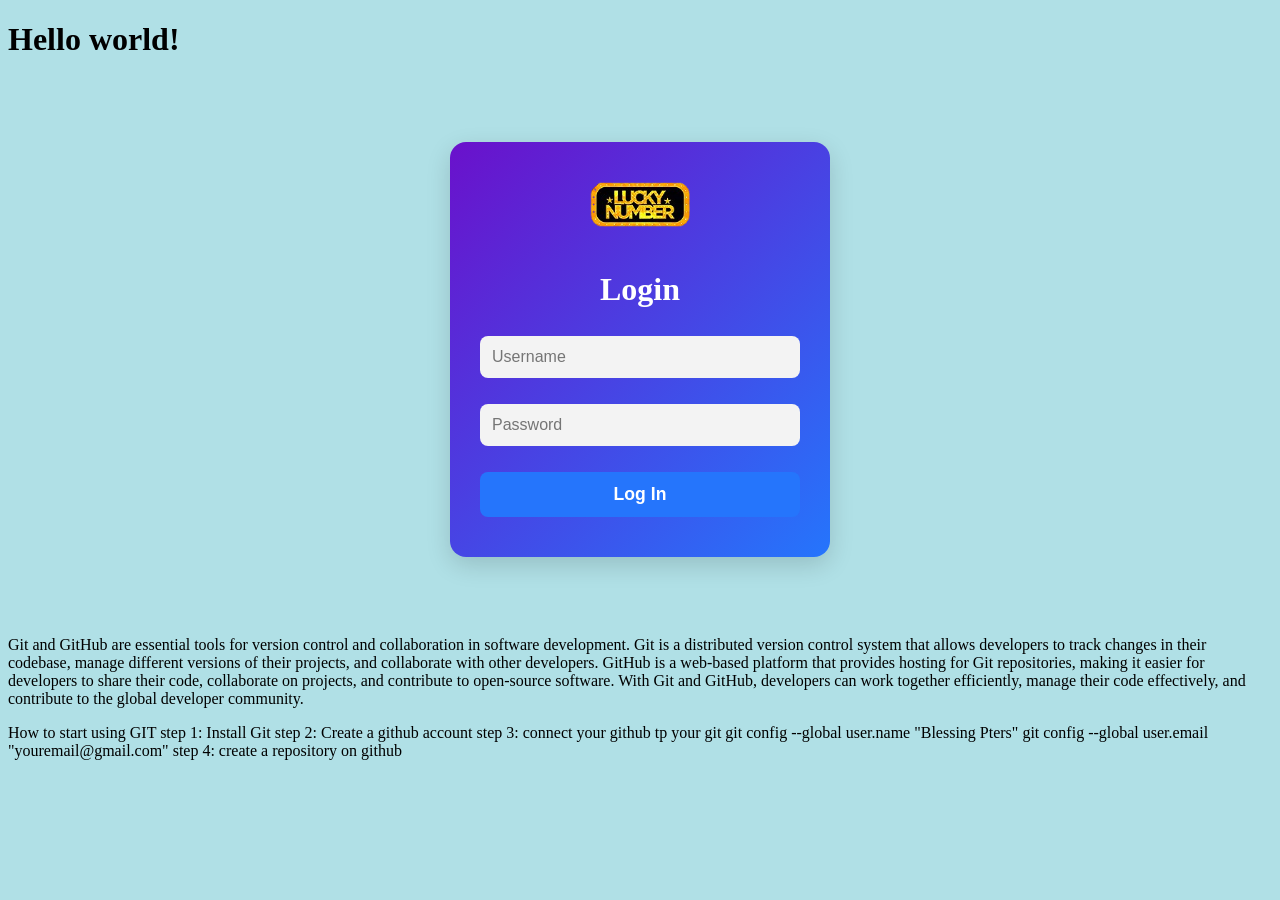
==== index.html @ 62d1fb3e "first commit" ====
<!doctype html>
<html lang="en">
	<head>
		<title>future forge frontend</title>
		<meta name="description" content="This is future forge frontend cohort 1" />
		<link rel="stylesheet" href="/style.css" />
		<!-- <script src="https://cdn.jsdelivr.net/npm/@tailwindcss/browser@4"></script> -->
	</head>

	<body style="background-color: powderblue">

		<h1 class="text-3xl font-bold underline">Hello world!</h1>


		<div class="login-container">
			<form class="login-form">
				<img src="/images/logo.png" alt="logo" class="logo">
				<h2>Login</h2>
				<input type="text" placeholder="Username" required>
				<input type="password" placeholder="Password" required>
				<button type="submit">Log In</button>
			</form>
		</div>

		<!-- <div class="">
			<div class="item1">1</div>
			<div class="item item2">2</div>
			<div class="item item3">3</div>
			<div class="item item4">4</div>
			<div class="item item5">5</div>
			<div class="item item6">6</div>
			<div class="item item6">7</div>
			<div class="item item6">8</div>
			<div class="item item6">9</div>
			<div class="item item6">10</div>
			<div class="item item6">11</div>
			<div class="item item6">12</div>
			<div class="item item6">13</div>
		</div> -->

		<p>Git and GitHub are essential tools for version control and collaboration in software development. Git is a distributed version control system that allows developers to track changes in their codebase, manage different versions of their projects, and collaborate with other developers. GitHub is a web-based platform that provides hosting for Git repositories, making it easier for developers to share their code, collaborate on projects, and contribute to open-source software. With Git and GitHub, developers can work together efficiently, manage their code effectively, and contribute to the global developer community.</p>

		How to start using GIT
		step 1: Install Git
		step 2: Create a github account
		step 3: connect your github tp your git
			git config --global user.name "Blessing Pters"
			git config --global user.email "youremail@gmail.com"
		step 4: create a repository on github
	</body>
</html>
---- style.css ----
/* .container {
    display: grid;
    gap: 10px;
    grid-template-columns: auto auto auto;
    place-content: end;
} */

.item2{
    width: 200px;
    padding: 20px;
    background-color: red;
    border: 5px solid black;
}


.item1{
    /* box-sizing: border-box; */
    width: 200px;
    border: 5px solid black;
    padding: 20px;
    background-color: blue;
}

.login-container {
    display: flex;
    justify-content: center;
    align-items: center;
    height: 60vh;
}

.login-form {
    background: linear-gradient(135deg, #6a11cb 0%, #2575fc 100%);
    padding: 40px 30px;
    border-radius: 16px;
    box-shadow: 0 8px 24px rgba(0,0,0,0.15);
    display: flex;
    flex-direction: column;
    gap: 18px;
    min-width: 320px;
}

.login-form h2 {
    color: #fff;
    margin-bottom: 10px;
    text-align: center;
    font-size: 2rem;
    font-weight: 700;
}

.login-form input {
    padding: 12px;
    border: none;
    border-radius: 8px;
    font-size: 1rem;
    background: #f3f3f3;
    margin-bottom: 8px;
    outline: none;
    transition: box-shadow 0.2s;
}

.login-form input:focus {
    box-shadow: 0 0 0 2px #2575fc;
}

.login-form button {
    padding: 12px;
    border: none;
    border-radius: 8px;
    background: #2575fc;
    color: #fff;
    font-size: 1.1rem;
    font-weight: 600;
    cursor: pointer;
    transition: background 0.2s;
}

.login-form button:hover {
    background: #6a11cb;
}
.logo{
    width: 100px;
    height: auto;
    margin: 0 auto;
}
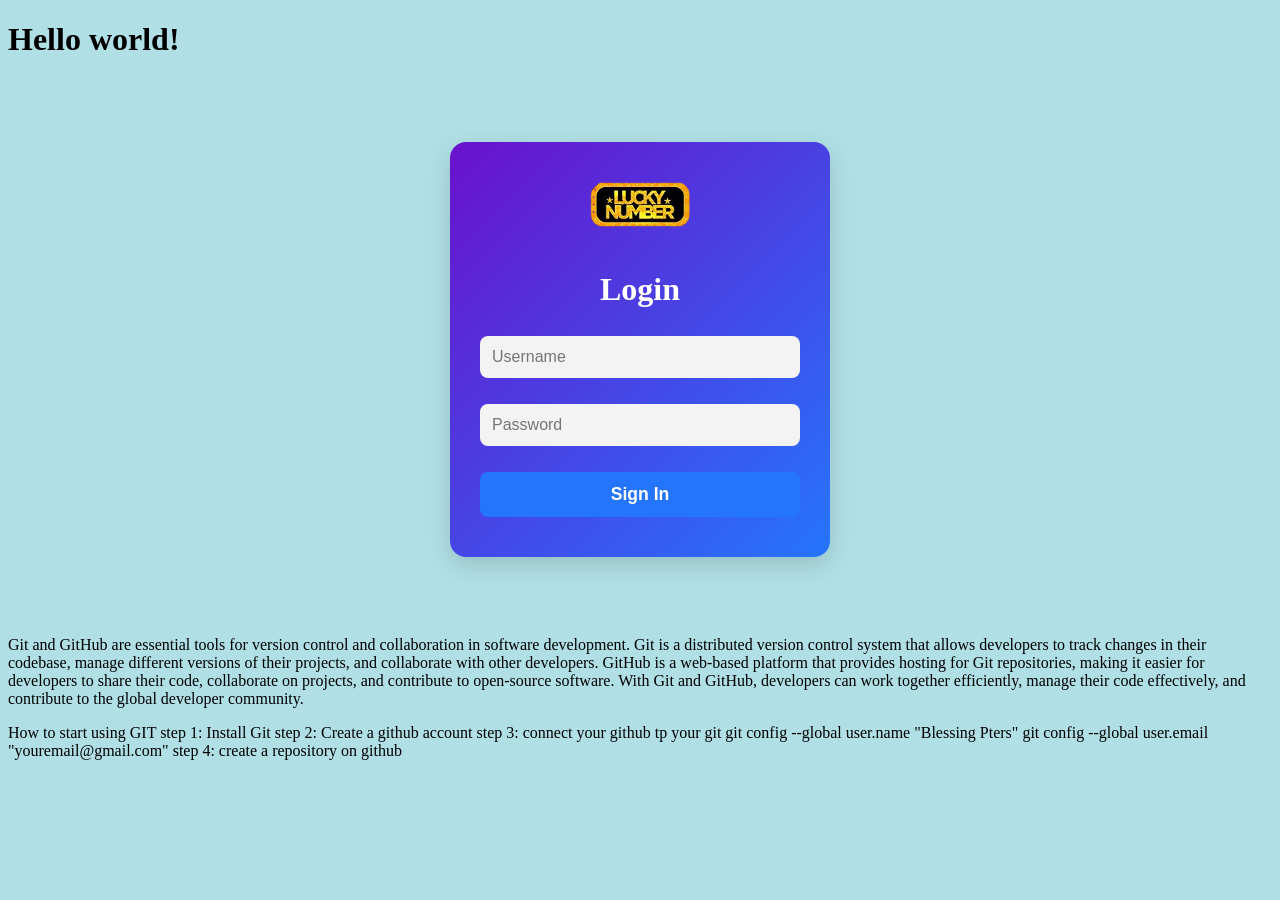
==== commit 1c28772c: "change button message" ====
--- a/index.html
+++ b/index.html
@@ -18,7 +18,7 @@
 				<h2>Login</h2>
 				<input type="text" placeholder="Username" required>
 				<input type="password" placeholder="Password" required>
-				<button type="submit">Log In</button>
+				<button type="submit">Sign In</button>
 			</form>
 		</div>
 
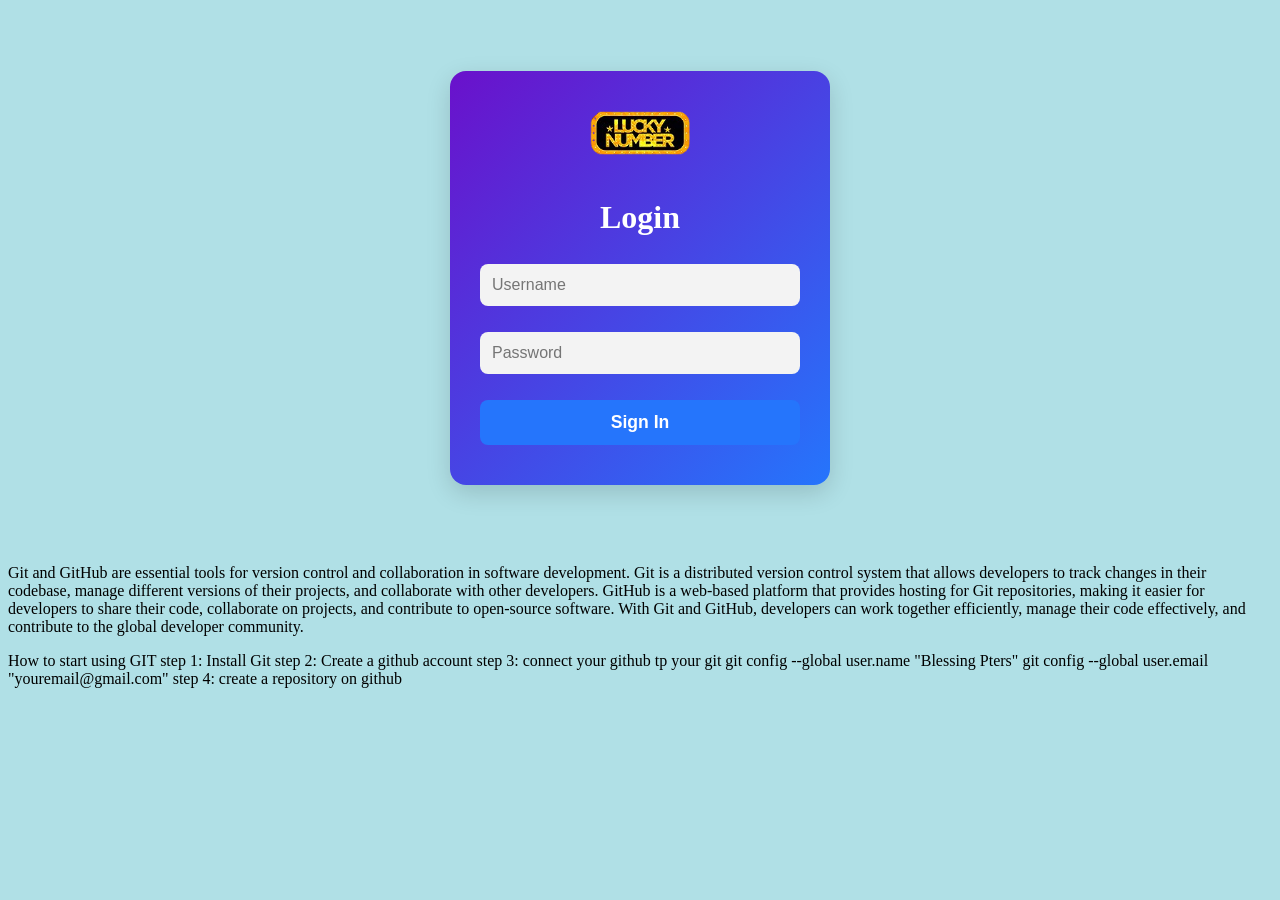
==== commit c7acbb05: "Cleanup unsused code" ====
--- a/index.html
+++ b/index.html
@@ -9,9 +9,6 @@
 
 	<body style="background-color: powderblue">
 
-		<h1 class="text-3xl font-bold underline">Hello world!</h1>
-
-
 		<div class="login-container">
 			<form class="login-form">
 				<img src="/images/logo.png" alt="logo" class="logo">
@@ -21,22 +18,6 @@
 				<button type="submit">Sign In</button>
 			</form>
 		</div>
-
-		<!-- <div class="">
-			<div class="item1">1</div>
-			<div class="item item2">2</div>
-			<div class="item item3">3</div>
-			<div class="item item4">4</div>
-			<div class="item item5">5</div>
-			<div class="item item6">6</div>
-			<div class="item item6">7</div>
-			<div class="item item6">8</div>
-			<div class="item item6">9</div>
-			<div class="item item6">10</div>
-			<div class="item item6">11</div>
-			<div class="item item6">12</div>
-			<div class="item item6">13</div>
-		</div> -->
 
 		<p>Git and GitHub are essential tools for version control and collaboration in software development. Git is a distributed version control system that allows developers to track changes in their codebase, manage different versions of their projects, and collaborate with other developers. GitHub is a web-based platform that provides hosting for Git repositories, making it easier for developers to share their code, collaborate on projects, and contribute to open-source software. With Git and GitHub, developers can work together efficiently, manage their code effectively, and contribute to the global developer community.</p>
 
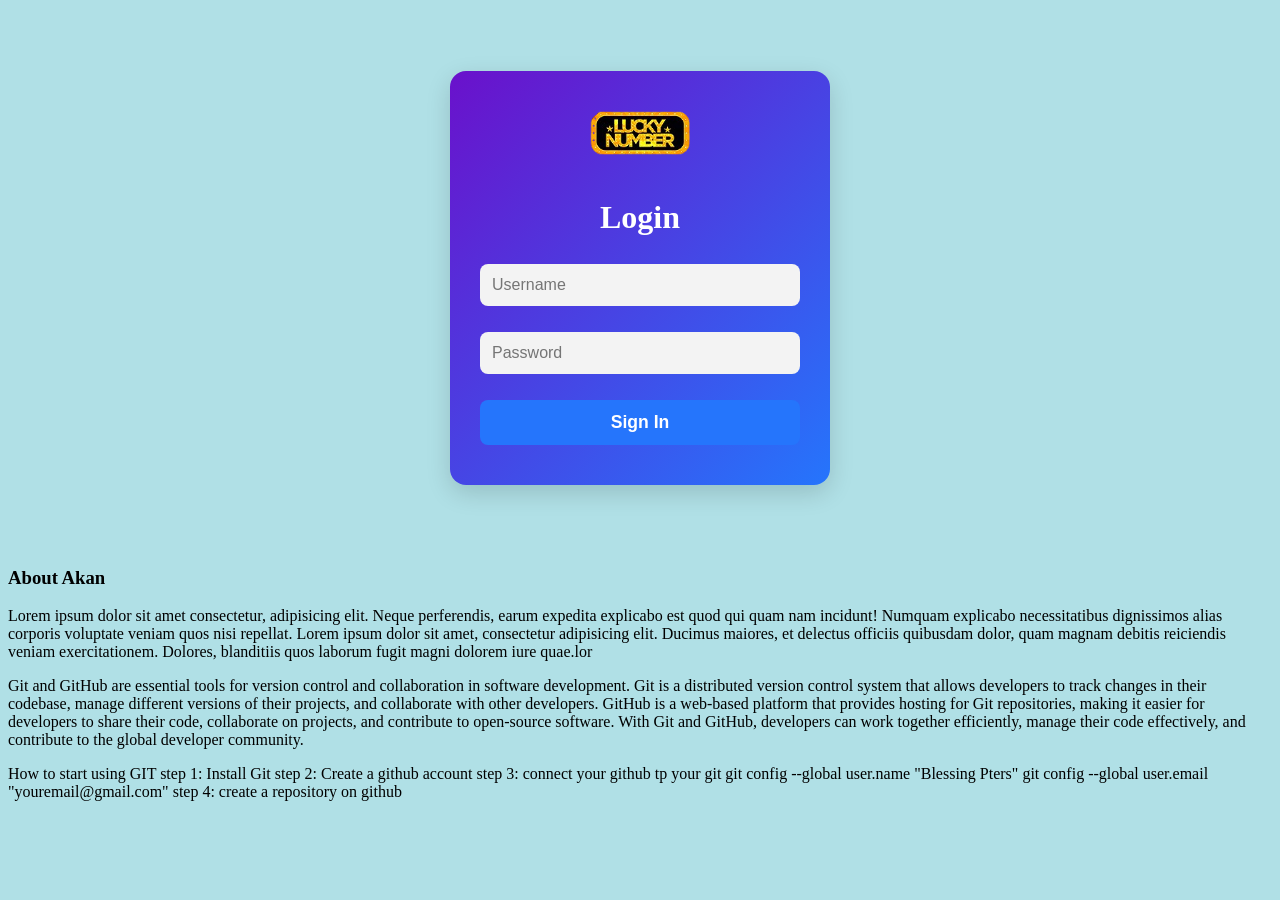
==== commit 8597d717: "Added about Akan" ====
--- a/index.html
+++ b/index.html
@@ -18,7 +18,10 @@
 				<button type="submit">Sign In</button>
 			</form>
 		</div>
-
+         <div>
+			<h3>About Akan</h3>
+			<p>Lorem ipsum dolor sit amet consectetur, adipisicing elit. Neque perferendis, earum expedita explicabo est quod qui quam nam incidunt! Numquam explicabo necessitatibus dignissimos alias corporis voluptate veniam quos nisi repellat. Lorem ipsum dolor sit amet, consectetur adipisicing elit. Ducimus maiores, et delectus officiis quibusdam dolor, quam magnam debitis reiciendis veniam exercitationem. Dolores, blanditiis quos laborum fugit magni dolorem iure quae.lor </p>
+		 </div>
 		<p>Git and GitHub are essential tools for version control and collaboration in software development. Git is a distributed version control system that allows developers to track changes in their codebase, manage different versions of their projects, and collaborate with other developers. GitHub is a web-based platform that provides hosting for Git repositories, making it easier for developers to share their code, collaborate on projects, and contribute to open-source software. With Git and GitHub, developers can work together efficiently, manage their code effectively, and contribute to the global developer community.</p>
 
 		How to start using GIT
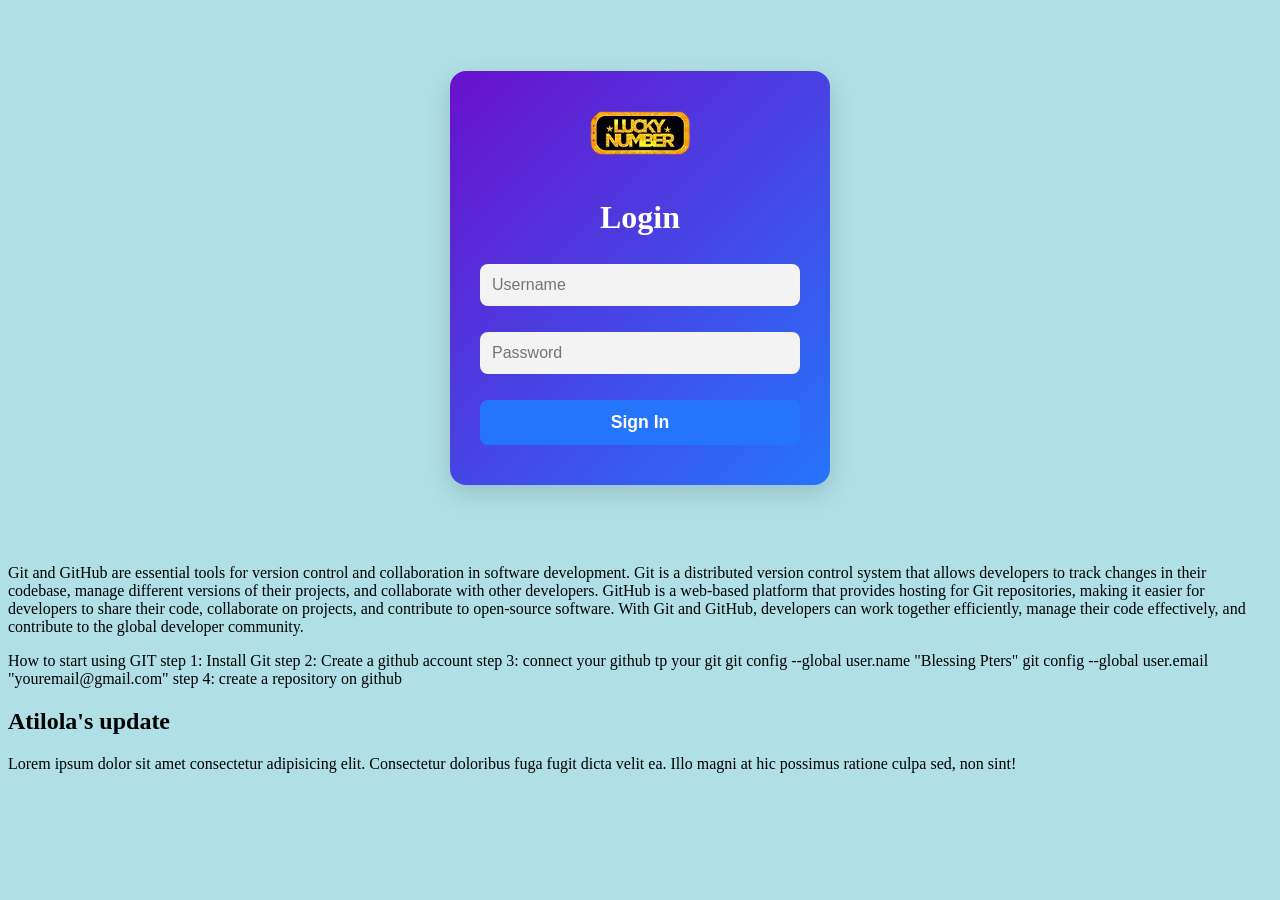
==== commit 6051773f: "made updates to project" ====
--- a/index.html
+++ b/index.html
@@ -18,10 +18,7 @@
 				<button type="submit">Sign In</button>
 			</form>
 		</div>
-         <div>
-			<h3>About Akan</h3>
-			<p>Lorem ipsum dolor sit amet consectetur, adipisicing elit. Neque perferendis, earum expedita explicabo est quod qui quam nam incidunt! Numquam explicabo necessitatibus dignissimos alias corporis voluptate veniam quos nisi repellat. Lorem ipsum dolor sit amet, consectetur adipisicing elit. Ducimus maiores, et delectus officiis quibusdam dolor, quam magnam debitis reiciendis veniam exercitationem. Dolores, blanditiis quos laborum fugit magni dolorem iure quae.lor </p>
-		 </div>
+
 		<p>Git and GitHub are essential tools for version control and collaboration in software development. Git is a distributed version control system that allows developers to track changes in their codebase, manage different versions of their projects, and collaborate with other developers. GitHub is a web-based platform that provides hosting for Git repositories, making it easier for developers to share their code, collaborate on projects, and contribute to open-source software. With Git and GitHub, developers can work together efficiently, manage their code effectively, and contribute to the global developer community.</p>
 
 		How to start using GIT
@@ -31,5 +28,12 @@
 			git config --global user.name "Blessing Pters"
 			git config --global user.email "youremail@gmail.com"
 		step 4: create a repository on github
+
+    <h2> Atilola's update</h2>
+     <p>Lorem ipsum dolor sit amet consectetur adipisicing elit. 
+		Consectetur doloribus fuga fugit dicta velit ea. 
+		Illo magni at hic possimus ratione culpa sed, non sint!</p>
 	</body>
+	
 </html>
+
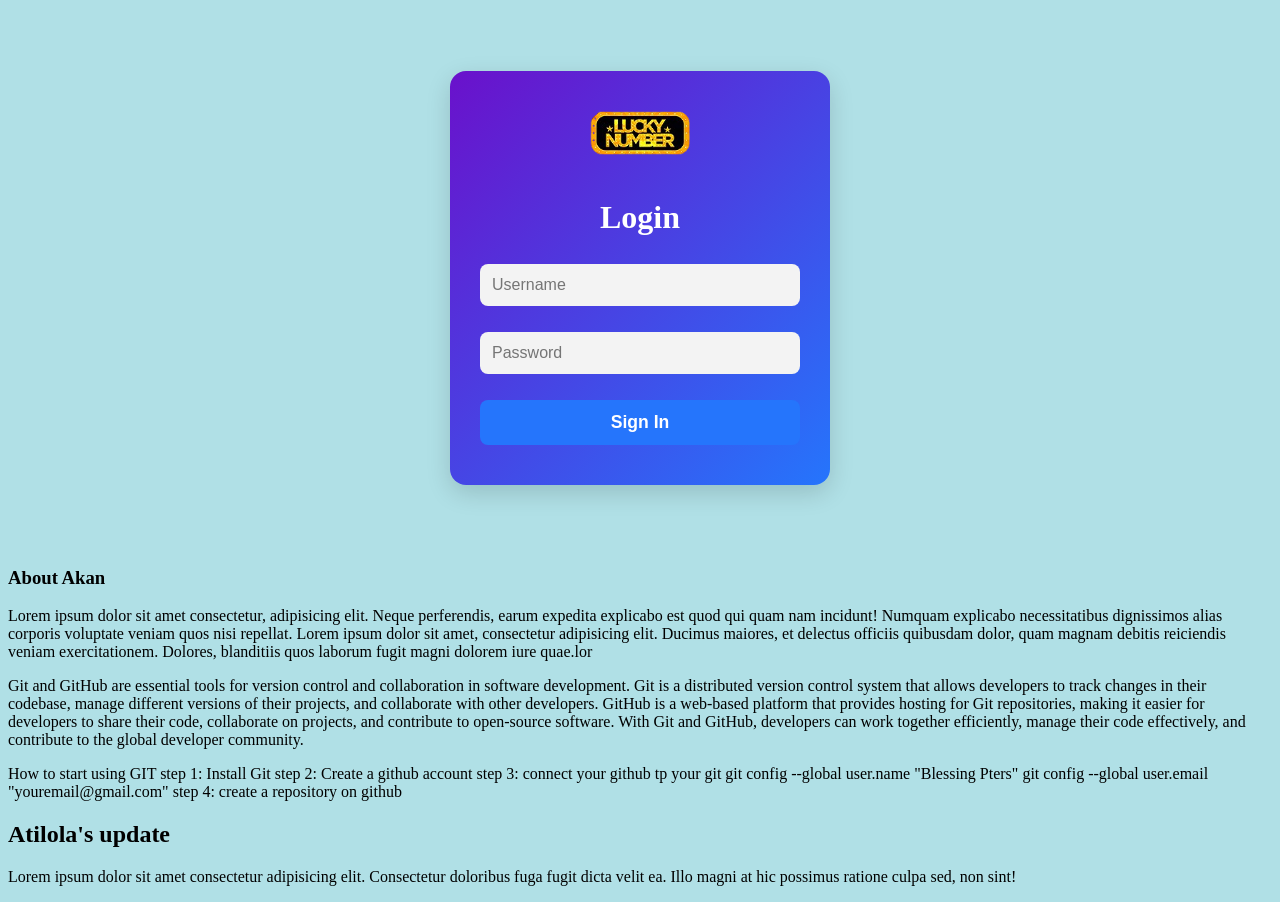
==== commit e7c37993: "Merge branch 'main' of https://github.com/blessingpeters/futureforge-gitbasics" ====
--- a/index.html
+++ b/index.html
@@ -18,7 +18,10 @@
 				<button type="submit">Sign In</button>
 			</form>
 		</div>
-
+         <div>
+			<h3>About Akan</h3>
+			<p>Lorem ipsum dolor sit amet consectetur, adipisicing elit. Neque perferendis, earum expedita explicabo est quod qui quam nam incidunt! Numquam explicabo necessitatibus dignissimos alias corporis voluptate veniam quos nisi repellat. Lorem ipsum dolor sit amet, consectetur adipisicing elit. Ducimus maiores, et delectus officiis quibusdam dolor, quam magnam debitis reiciendis veniam exercitationem. Dolores, blanditiis quos laborum fugit magni dolorem iure quae.lor </p>
+		 </div>
 		<p>Git and GitHub are essential tools for version control and collaboration in software development. Git is a distributed version control system that allows developers to track changes in their codebase, manage different versions of their projects, and collaborate with other developers. GitHub is a web-based platform that provides hosting for Git repositories, making it easier for developers to share their code, collaborate on projects, and contribute to open-source software. With Git and GitHub, developers can work together efficiently, manage their code effectively, and contribute to the global developer community.</p>
 
 		How to start using GIT
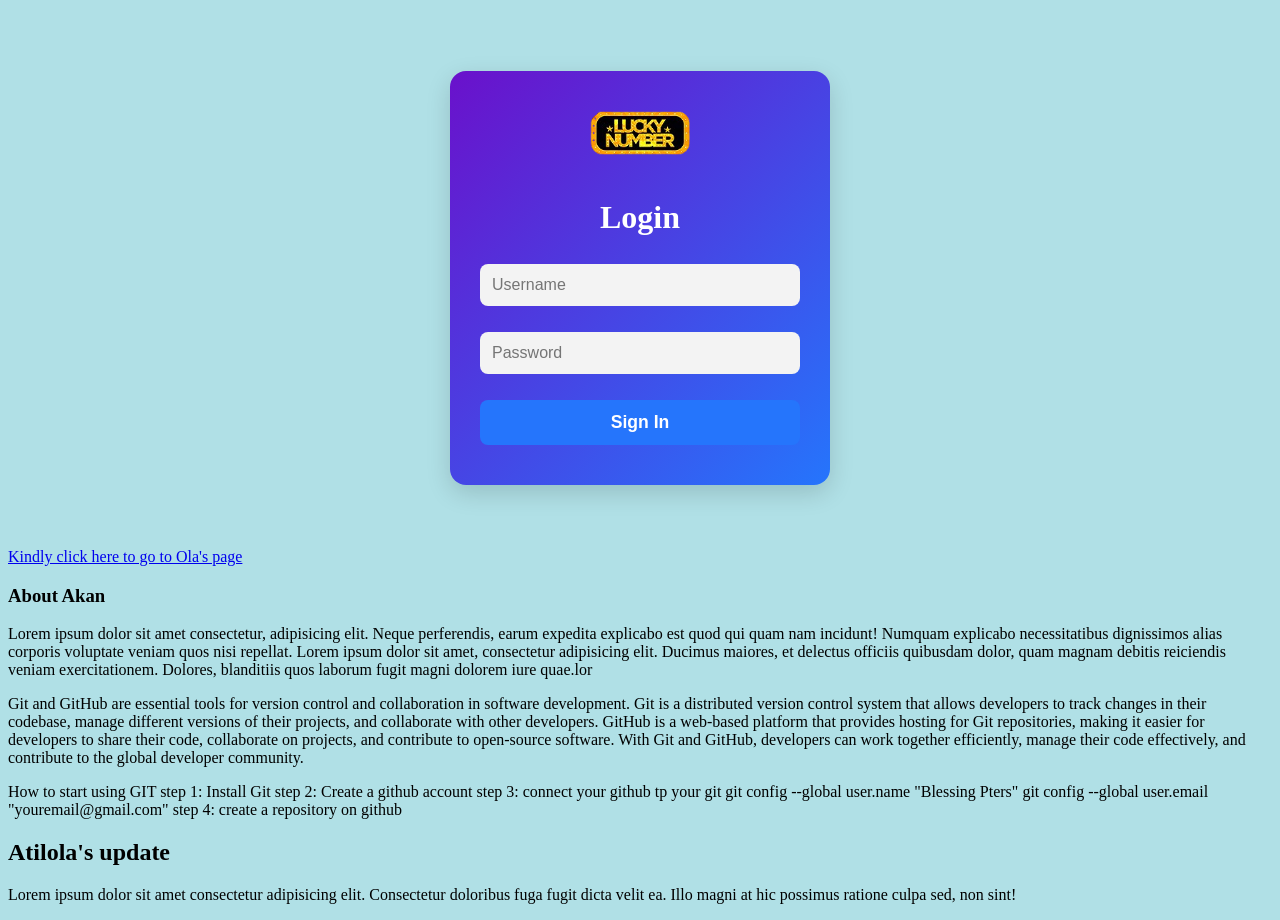
==== commit 19375428: "Ola first commit" ====
--- a/index.html
+++ b/index.html
@@ -18,6 +18,7 @@
 				<button type="submit">Sign In</button>
 			</form>
 		</div>
+		<a href="./ola.html">Kindly click here to go to Ola's page</a>
          <div>
 			<h3>About Akan</h3>
 			<p>Lorem ipsum dolor sit amet consectetur, adipisicing elit. Neque perferendis, earum expedita explicabo est quod qui quam nam incidunt! Numquam explicabo necessitatibus dignissimos alias corporis voluptate veniam quos nisi repellat. Lorem ipsum dolor sit amet, consectetur adipisicing elit. Ducimus maiores, et delectus officiis quibusdam dolor, quam magnam debitis reiciendis veniam exercitationem. Dolores, blanditiis quos laborum fugit magni dolorem iure quae.lor </p>
